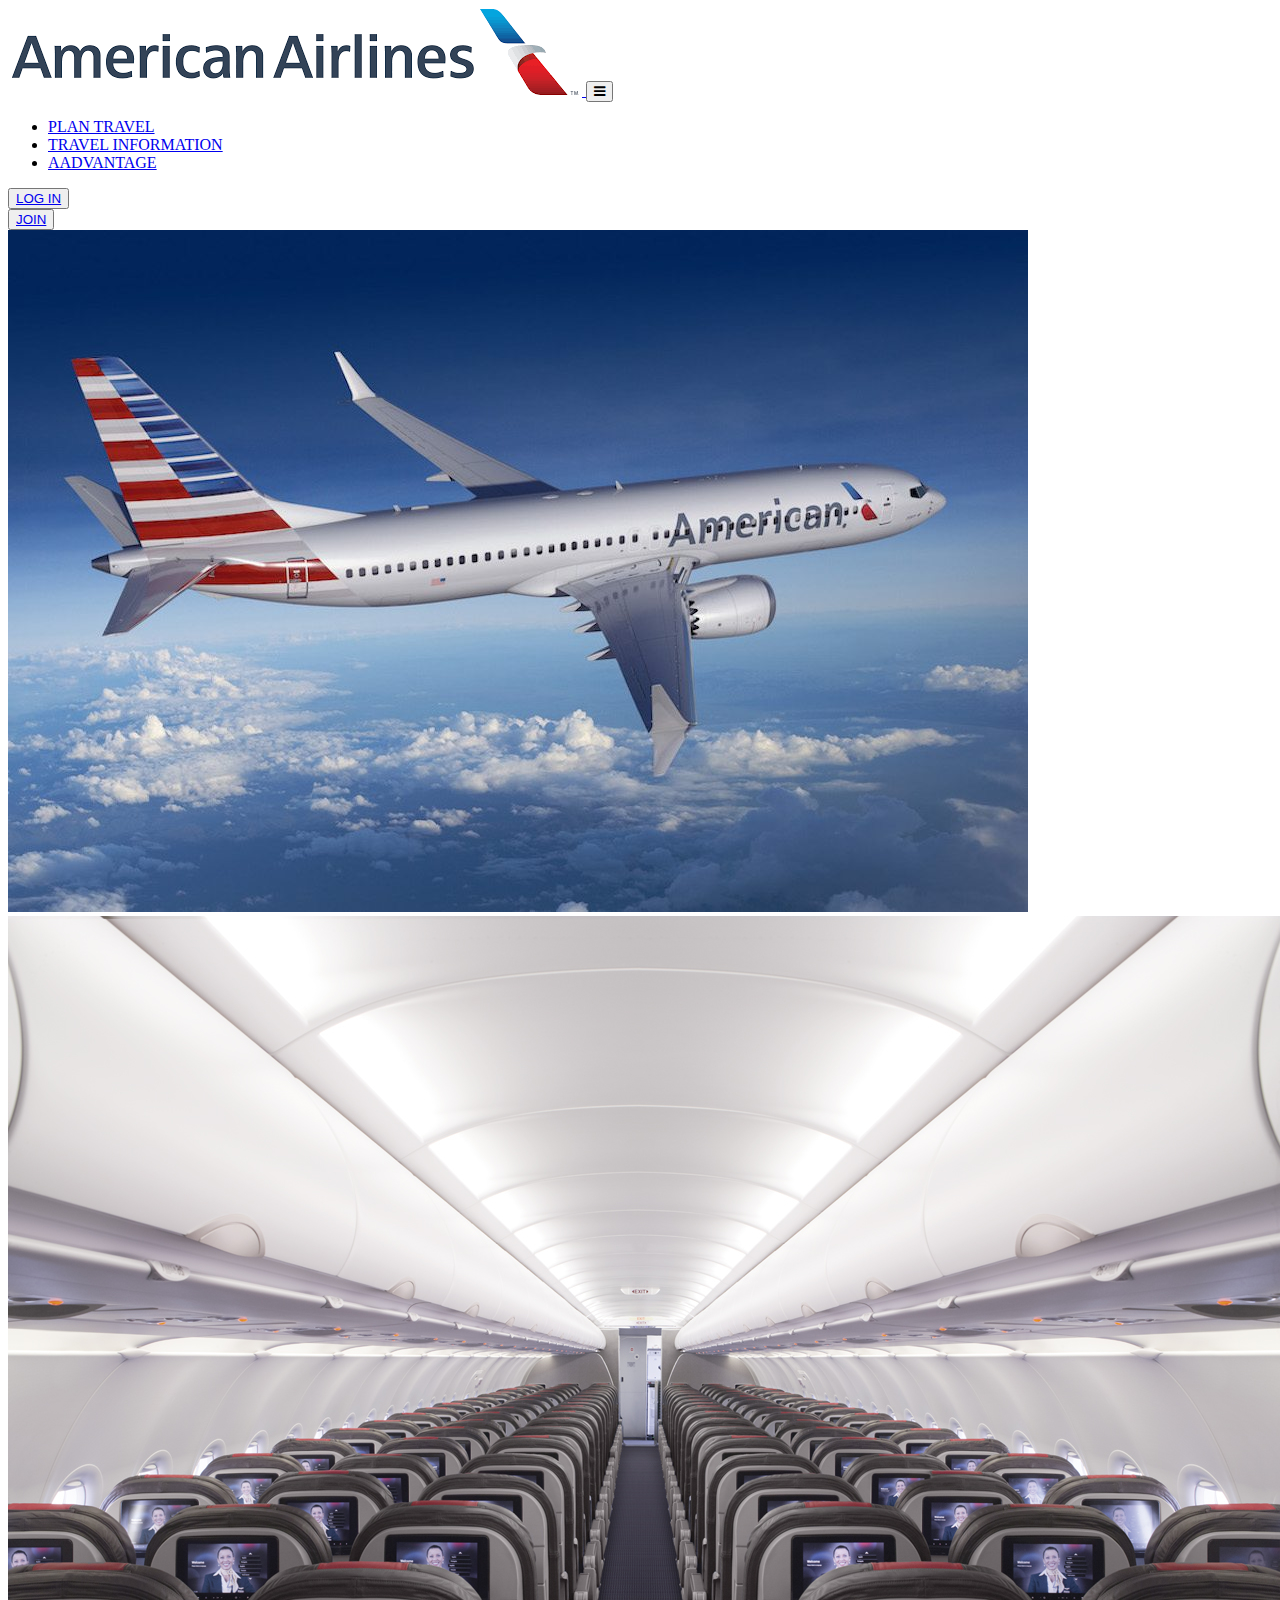
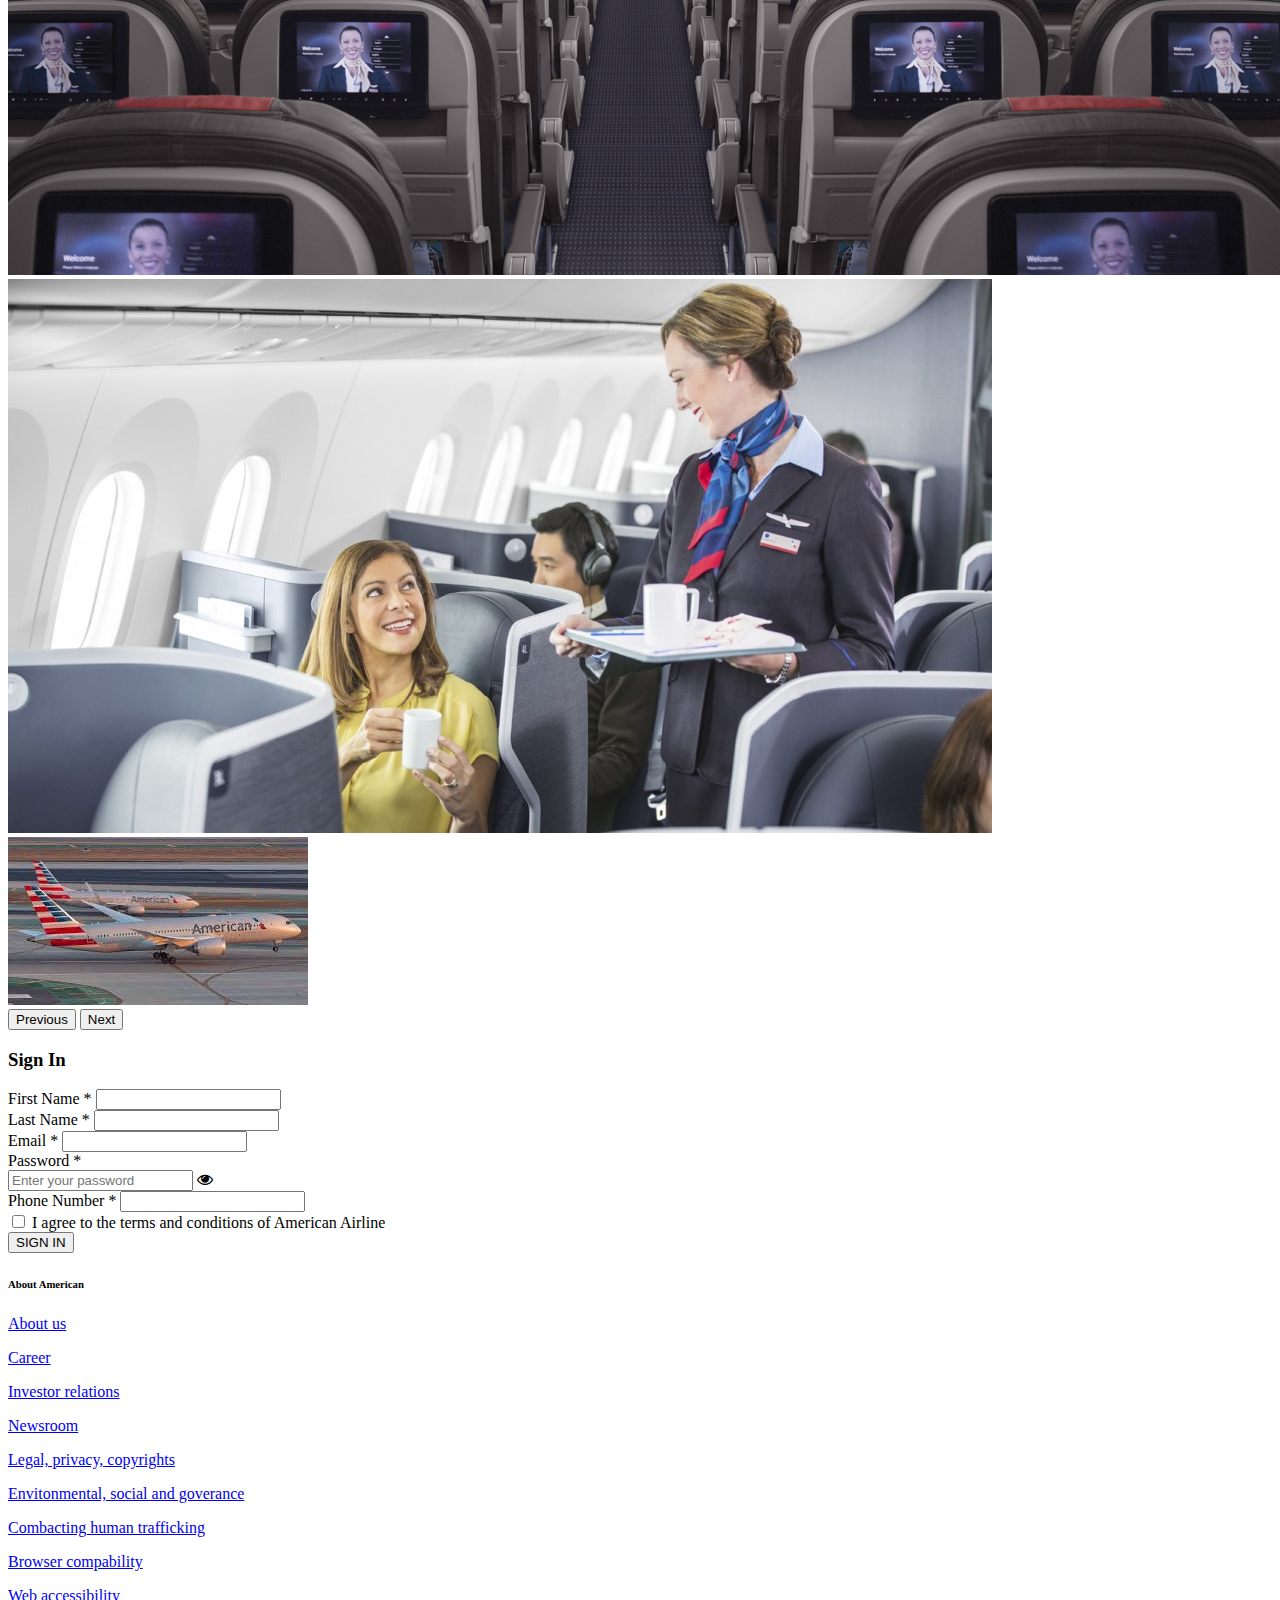
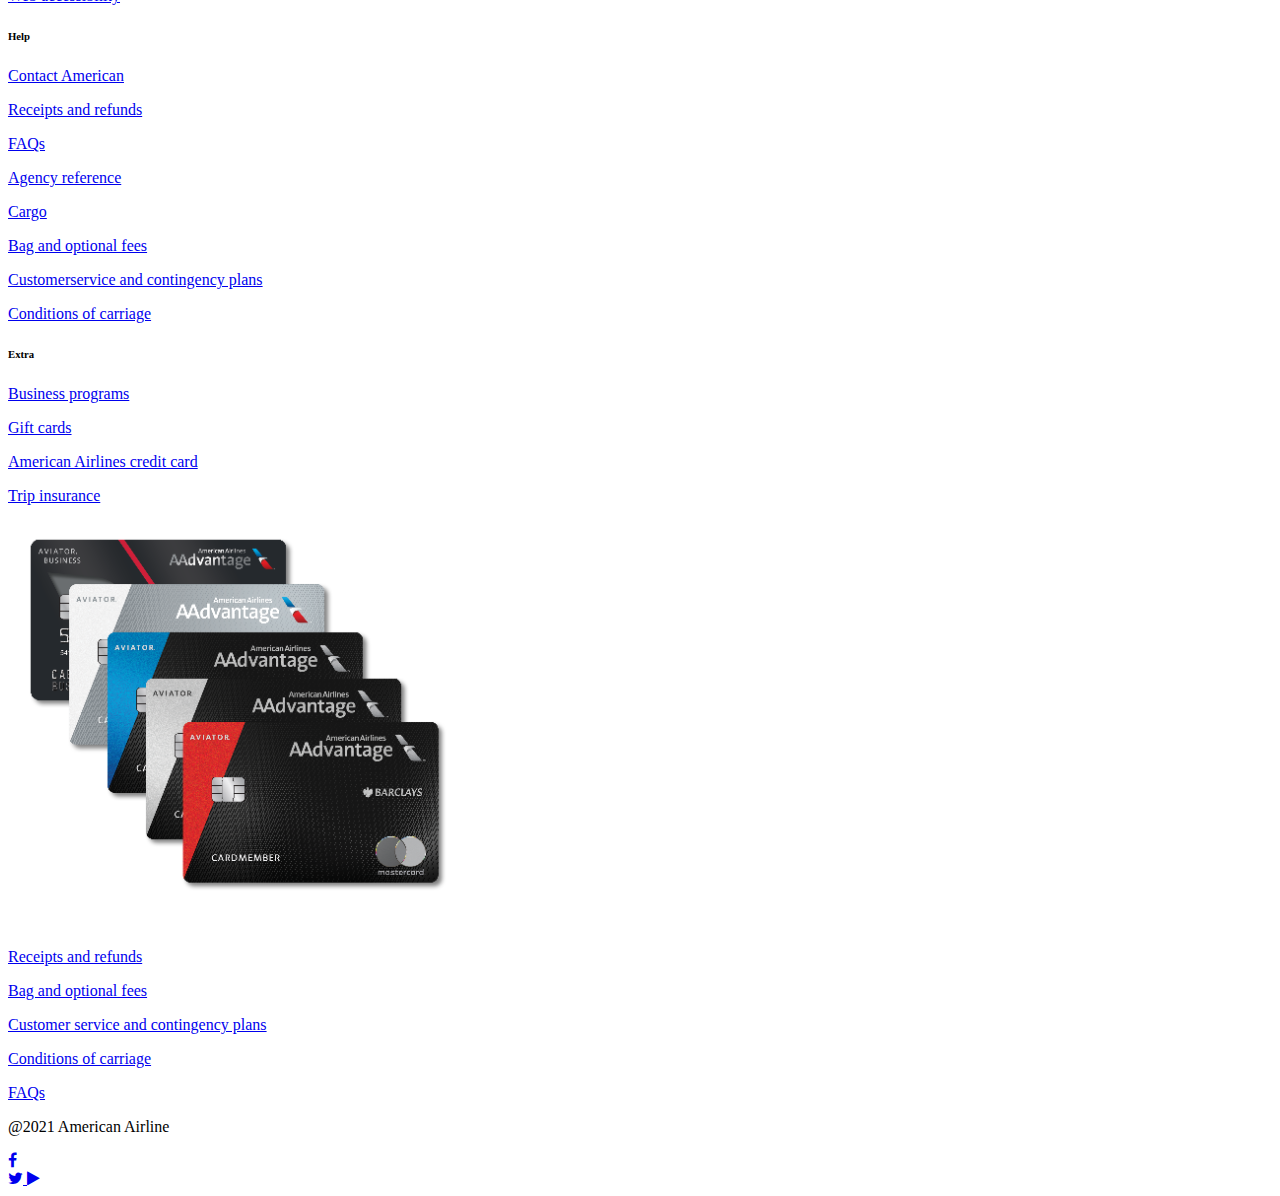
==== airline2.html @ 7eaec720 "first commit" ====
<!DOCTYPE html>
<html lang="en">
<head>
    <meta charset="UTF-8">
    <meta http-equiv="X-UA-Compatible" content="IE=edge">
    <meta name="viewport" content="width=device-width, initial-scale=1.0">
    <link href="https://cdn.jsdelivr.net/npm/bootstrap@5.1.0/dist/css/bootstrap.min.css" rel="stylesheet"
        integrity="sha384-KyZXEAg3QhqLMpG8r+8fhAXLRk2vvoC2f3B09zVXn8CA5QIVfZOJ3BCsw2P0p/We" crossorigin="anonymous">
    <script src="https://cdn.jsdelivr.net/npm/bootstrap@5.1.0/dist/js/bootstrap.bundle.min.js"
        integrity="sha384-U1DAWAznBHeqEIlVSCgzq+c9gqGAJn5c/t99JyeKa9xxaYpSvHU5awsuZVVFIhvj"
        crossorigin="anonymous"></script>
    <link rel="stylesheet" href="airline.css">
    <link rel="stylesheet" href="https://cdnjs.cloudflare.com/ajax/libs/font-awesome/4.7.0/css/font-awesome.min.css">
    <script src="https://ajax.googleapis.com/ajax/libs/jquery/3.5.1/jquery.min.js"></script>
    <title> Airline E-commerce</title>
</head>
<body>
    <div class="container-fluid">
        <div class="parent">
            <div class="main-page">
                <div class="header shadow-sm">
                    <div class="navbar navbar-expand-sm container">
                        <div class="left">
                            <a href="#" class="navbar-brand">
                                <img src="./Images/aa-logo.png" alt="">
                            </a>
    
                            <button class="navbar-toggler bell" id="openSideBar">
                                <i class="fa fa-bars"></i>
                            </button>
                        </div>
                        <div class="collapse navbar-collapse" id="menu">
                            <div class="show">
                                <ul class="navbar-nav">
                                    <li class="nav-items">
                                        <a href="#" class="nav-link">
                                            PLAN TRAVEL
                                        </a>
                                    </li>
                                    <li class="nav-items">
                                        <a href="#" class="nav-link">
                                            TRAVEL INFORMATION
                                        </a>
                                    </li>
                                    <li class="nav-items">
                                        <a href="#" class="nav-link">
                                            AADVANTAGE
                                        </a>
                                    </li>
                                </ul>
                                <div class="head-right">
                                    <div>
                                        <button class="awe1" id="log-in">
                                            <a href="airline2.html"> LOG IN</a>
                                        </button>
                                    </div>
                                    <div>
                                        <button class="awe2">
                                            <a href="#"> JOIN</a>
                                        </button>
                                    </div>
                                </div>
                            </div>
                        </div>
                        <div class="sideBar">
                            <ul class="navbar-nav">
                                <li class="nav-items">
                                    <a href="#" class="nav-link">
                                        PLAN TRAVEL
                                    </a>
                                </li>
                                <li class="nav-items">
                                    <a href="#" class="nav-link">
                                        TRAVEL INFORMATION
                                    </a>
                                </li>
                                <li class="nav-items">
                                    <a href="#" class="nav-link">
                                        AADVANTAGE
                                    </a>
                                </li>
                            </ul>
                            <div class="head-right">
                                <div>
                                    <button class="awe1" id="log-in">
                                        <a href="airline2.html"> LOG IN</a>
                                    </button>
                                </div>
                                <div>
                                    <button class="awe2">
                                        <a href="#"> JOIN</a>
                                    </button>
                                </div>
                            </div>
                        </div>
                    </div>
                </div>
                <div class="page-body ">
                    <div class="first">
                        <div id="carouselExampleIndicators" class="carousel slide" data-bs-ride="carousel">
                            <div class="carousel-inner">
                              <div class="carousel-item active">
                                <img src="./Images/American-Airlines-737-Max2.jpg" class="d-block w-100" alt="First Slide">
                              </div>
                              <div class="carousel-item">
                                <img src="./Images/American-Airlines-Economy-Class.jpg" class="d-block w-100" alt="Second Slide">
                              </div>
                              <div class="carousel-item">
                                <img src="./Images/Flight-Attendants-serving-beverages-984x554.jpg" class="d-block w-100" alt="Third Slide">
                              </div>
                              <div class="carousel-item">
                                <img src="./Images/cool-air.jpg" class="d-block w-100" alt="Third Slide">
                              </div>
                            </div>
                            <button class="carousel-control-prev" type="button" data-bs-target="#carouselExampleIndicators" data-bs-slide="prev">
                              <span class="carousel-control-prev-icon" aria-hidden="true"></span>
                              <span class="visually-hidden">Previous</span>
                            </button>
                            <button class="carousel-control-next" type="button" data-bs-target="#carouselExampleIndicators" data-bs-slide="next">
                              <span class="carousel-control-next-icon" aria-hidden="true"></span>
                              <span class="visually-hidden">Next</span>
                            </button>
                        </div>
                        <div class="main-parent">
                            <div class="card card-body showdow-sm first-parent">
                                <div class="mean">
                                    <div class="teal">
                                        <h3>Log In</h3>
                                        <p> You can log in with your Aadvantage number or username <br> and password</p>
                                    </div>
                                    <div class="form-group">
                                        <label>AAdvantage First Name <span class="bolt">*</span></label>
                                        <input type="text" class="w-100 username" required>
                                    </div>
                                    <div class="form-group">
                                        <label>Password <span class="bolt">*</span></label>
                                        <input type="password" class="w-100 log-in-password" placeholder="Minimun of 8 characters with at least 2 digits and a symbol i.e. #,@" required>
                                    </div>
                                    <div class="clay">
                                        <input type="checkbox" required>
                                        <span>Remember me</span>
                                    </div>
                                    <div>
                                        <button class="logIn w-100" type="submit">LOG IN</button>
                                    </div>
                                    <div id="show"></div>
                                    <div class="pot">
                                        <div class="in">
                                            <a href="#">
                                                American Airlines Privacy Policy
                                            </a>
                                            <a href="#">
                                                Terms and Conditions
                                            </a>
                                        </div>
                                        <div class="in2">
                                            <a href="#">
                                                Need an AAdvantage number or password?
                                            </a>
                                        </div>
                                    </div>
                                </div>
                            </div>
                            <div class="card card-body showdow-sm first-parent-register">
                                <div class="mean">
                                    <div class="teal">
                                        <h3>Sign In</h3>
                                    </div>
                                    <div class="form-group">
                                        <label>First Name <span class="bolt">*</span></label>
                                        <input type="text" class="w-100 firstName" required>
                                    </div>
                                    <div class="form-group">
                                        <label>Last Name <span class="bolt">*</span></label>
                                        <input type="text" class="w-100 lastName" required>
                                    </div>
                                    <div class="form-group">
                                        <label>Email <span class="bolt">*</span></label>
                                        <input type="email" class="w-100 email" required>
                                    </div>
                                    <div class="form-group">
                                        <label>Password <span class="bolt">*</span></label>
                                        <div class="team">
                                            <input type="password" class="w-100 inputPass" placeholder="Enter your password" required>
                                            <i class="fa fa-eye toggleEye"></i>
                                        </div>
                                    </div>
                                    <div class="form-group">
                                        <label>Phone Number <span class="bolt">*</span></label>
                                        <input type="text" class="w-100 phone-number" required>
                                    </div>
                                    <div class="clay">
                                        <input type="checkbox">
                                        <span class="eel">I agree to the terms and conditions of American Airline</span>
                                    </div>
                                    <div>
                                        <button class="signInEnter w-100" type="submit">SIGN IN</button>
                                    </div>
                                    <div class="show"></div>
                                    <div class="show2"></div>
                                </div>
                            </div>
                        </div>
                    </div>
                    <div class="second">
                        <div class="container rain">
                            <div class="team">
                                <h6>About American</h6>
                                <a href="#"><p> About us</p></a>
                                <a href="#"><p> Career</p></a>
                                <a href="#"><p> Investor relations</p></a>
                                <a href="#"><p> Newsroom</p></a>
                                <a href="#"><p> Legal, privacy, copyrights</p></a>
                                <a href="#"><p> Envitonmental, social and goverance</p></a>
                                <a href="#"><p> Combacting human trafficking</p></a>
                                <a href="#"><p> Browser compability</p></a>
                                <a href="#"><p> Web accessibility</p></a>    
                            </div>
                            <div class="team">
                                <h6>Help</h6>
                                <a href="#"><p> Contact American</p></a>
                                <a href="#"><p> Receipts and refunds</p></a>
                                <a href="#"><p> FAQs</p></a>
                                <a href="#"><p> Agency reference</p></a>
                                <a href="#"><p> Cargo</p></a>
                                <a href="#"><p> Bag and optional fees</p></a>
                                <a href="#"><p> Customerservice and contingency plans</p></a>
                                <a href="#"><p> Conditions of carriage</p></a>
                            </div>
                            <div class="team">
                                <h6>Extra</h6>
                                <a href="#"><p> Business programs</p></a>
                                <a href="#"><p> Gift cards</p></a>
                                <a href="#"><p> American Airlines credit card</p></a>
                                <a href="#"><p> Trip insurance</p></a>
                            </div>
                            <div class="card">
                                <img src="./Images/AA.card_.AviatorFan.png" alt="">
                            </div>
                        </div>
                        <div class="ream">
                            <a href="#"><p>Receipts and refunds</p></a>
                            <a href="#"><p>Bag and optional fees</p></a>
                            <a href="#"><p>Customer service and contingency plans</p></a>
                            <a href="#"><p>Conditions of carriage</p></a>
                            <a href="#"><p>FAQs</p></a>
                        </div>
                    </div>
                    <div class="third">
                        <div class="container part">
                            <div class="cent">
                                <p>@2021 American Airline</p>
                            </div>
                            <div class="third-end">
                                <a href="#">
                                    <div>
                                        <i class="fa fa-facebook bay1"></i>
                                    </div>
                                </a>
                                <a href="#">
                                    <i class="fa fa-twitter bay2"></i>
                                </a>
                                <a href="#">
                                    <i class="fa fa-play bay3"></i>
                                </a>
                            </div>
                        </div>
                    </div>
                </div>
            </div>
        </div>
    </div>

    <script>
        $(function(){
            let details =[];
            $('.sideBar').hide()
            if(localStorage.getItem('Passenger Details')){
                let c = localStorage.getItem('Passenger Details')
                console.log(JSON.parse(c));
                details = JSON.parse(c)
            }
            $('.first-parent').hide()
            function validatePassword(){
                let pass = $('.inputPass').val()
                let regex = /[A-Za-z0-9]{8,20}[#@!$^*]{0,1}/;
                let check = regex.test(pass);

                if(!check || pass.length < 8){
                    $('.show').html(`Invalid Password`)
                }else{
                    $('.show').html(`Valid Password`)
                }
            }

            function validatePhoneNum(){
                let pnb = $('.phone-number').val()
                let regex = /[+]{1}[2]{1}[3]{1}[4]{1}[0-9]{10}/; 
                let confirm = regex.test(pnb);

                if(!confirm || pnb.length > 14 ){
                    $('.show2').html(`Incorrect Phone Number`)
                }else{
                    $('show2').html(`Phone Number Approved`)
                }
            }

            $('body').on('click', '.toggleEye', function(){
                $(this).toggleClass('.toggleEye')
                $('.inputPass').attr('type') ==='password'? $('.inputPass').attr('type', 'text')  : $('.inputPass').attr('type', 'password') 
            })
            $('.signInEnter').click(function(){
                validatePassword()
                validatePhoneNum()

                let passengerDetails = {
                    firstName: $('.firstName').val(),
                    lastName: $('.lastName').val(),
                    Email: $('.email').val(),
                    password: $('.inputPass').val(),
                    phoneNumber: $('.phone-number').val()

                }
                details.push(passengerDetails)

                localStorage.setItem('Passenger Details', JSON.stringify(details));
                let a = localStorage.getItem('Passenger Details') ;
                console.log(JSON.parse(a));
                $('.first-parent').show()
                $('.first-parent-register').hide()
            })
            $('.logIn').click(function(){
                if($('.username').val() != $('.firstName').val() || $('.log-in-password').val() != $('.phone-number').val()){
                    $('.logIn').attr('disabled', true)
                    console.log('abc')
                }
                else{
                    window.location.href = './airline-payment-form.html'
                    console.log(123)
                }
                window.location.href = './airline-payment-form.html'
            })
            $('#openSideBar').click(function(){
                $('.sideBar').toggle()   
            })
        })
    </script>
</body>
</html>
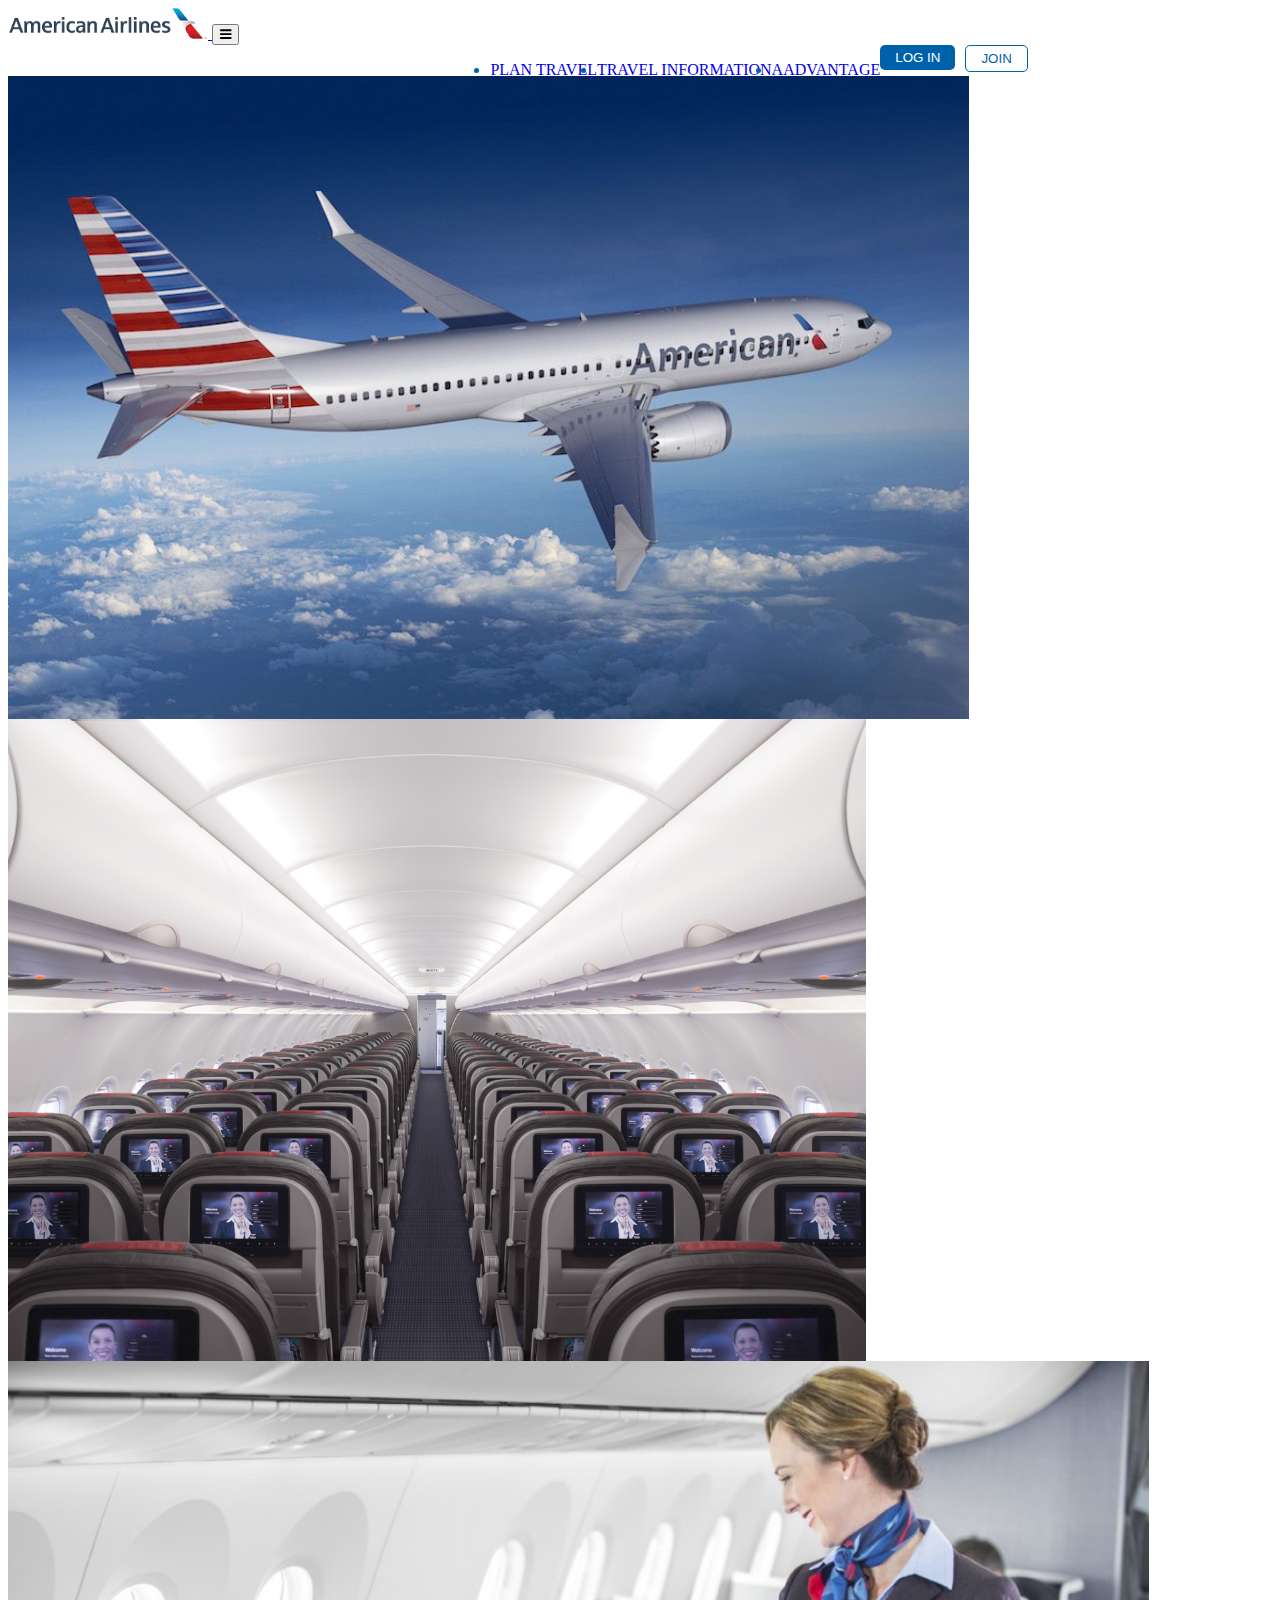
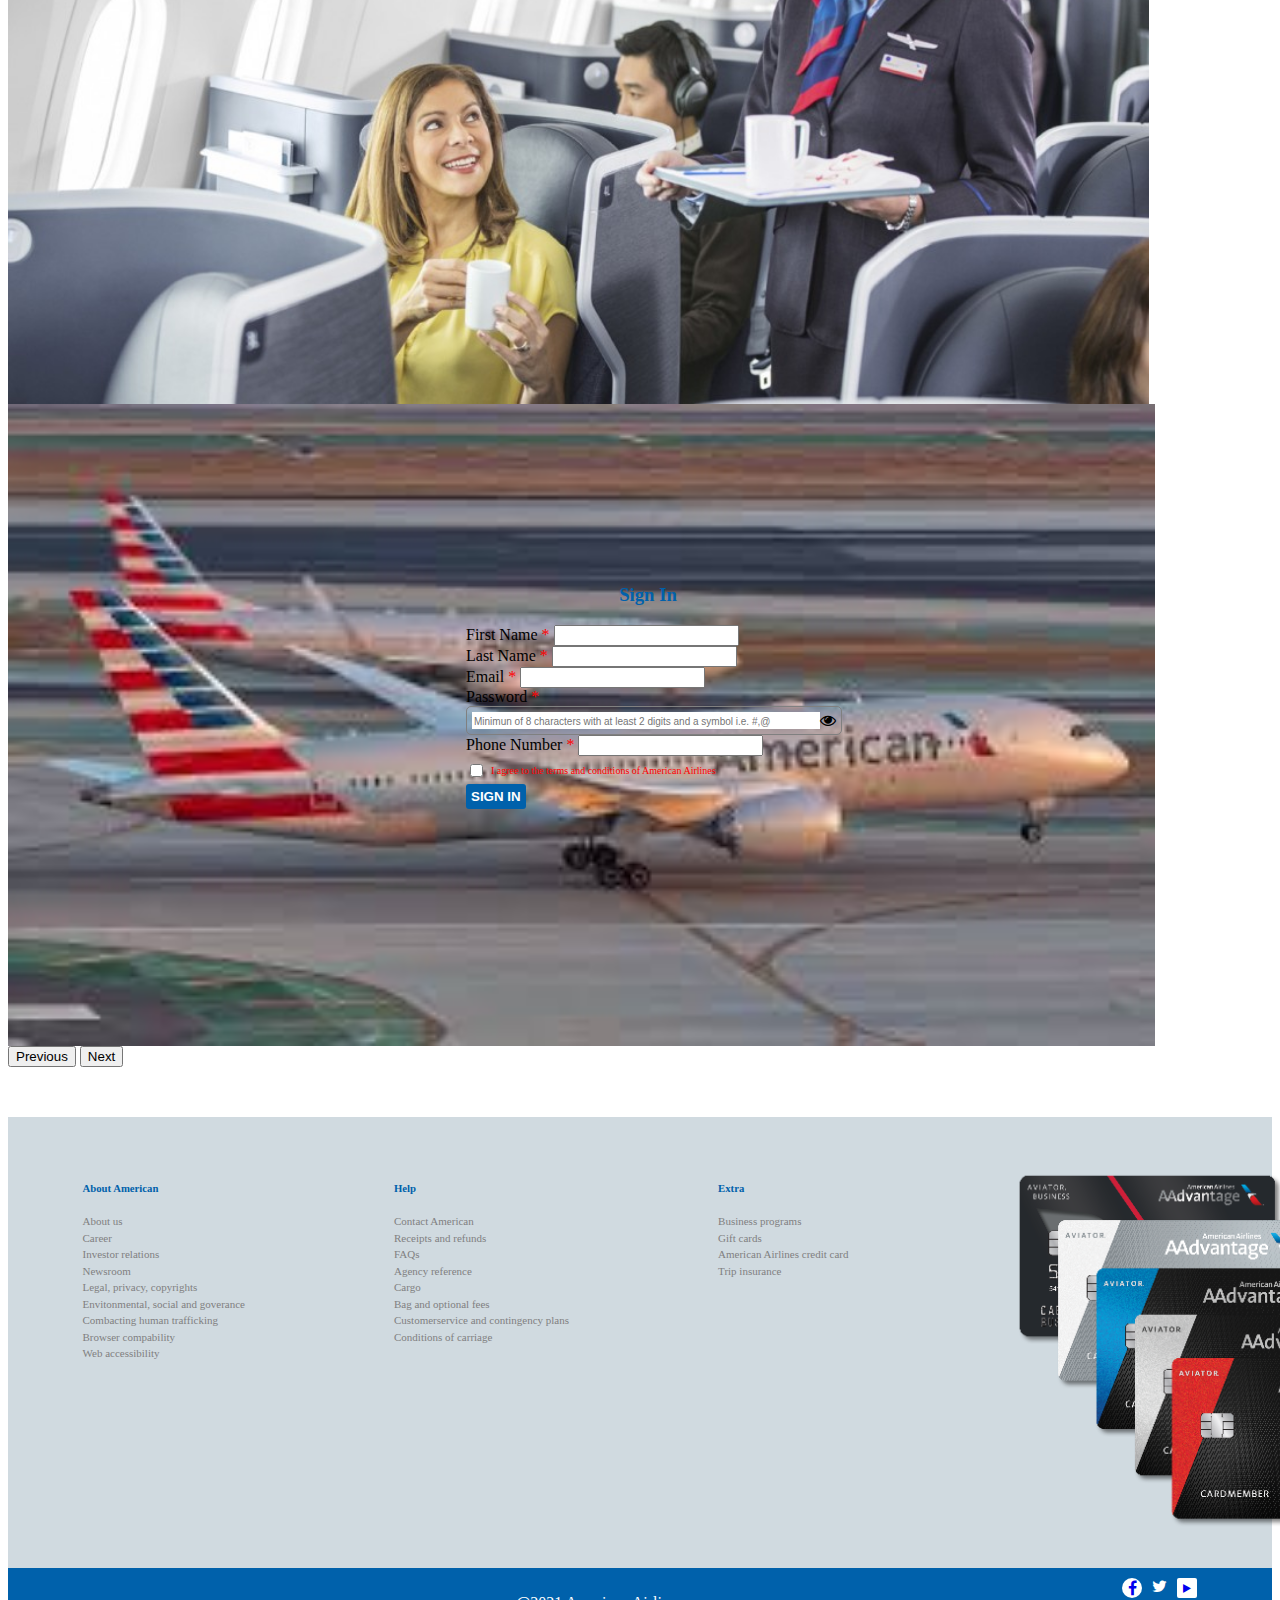
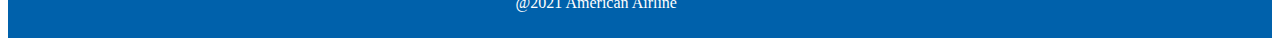
==== commit 279c2560: "login and sign up implemented" ====
--- a/airline2.html
+++ b/airline2.html
@@ -181,7 +181,7 @@
                                     <div class="form-group">
                                         <label>Password <span class="bolt">*</span></label>
                                         <div class="team">
-                                            <input type="password" class="w-100 inputPass" placeholder="Enter your password" required>
+                                            <input type="password" class="w-100 inputPass"  placeholder="Minimun of 8 characters with at least 2 digits and a symbol i.e. #,@" required>
                                             <i class="fa fa-eye toggleEye"></i>
                                         </div>
                                     </div>
@@ -191,7 +191,7 @@
                                     </div>
                                     <div class="clay">
                                         <input type="checkbox">
-                                        <span class="eel">I agree to the terms and conditions of American Airline</span>
+                                        <span class="eel">I agree to the terms and conditions of American Airlines</span>
                                     </div>
                                     <div>
                                         <button class="signInEnter w-100" type="submit">SIGN IN</button>
@@ -293,6 +293,7 @@
                 }
             }
 
+
             function validatePhoneNum(){
                 let pnb = $('.phone-number').val()
                 let regex = /[+]{1}[2]{1}[3]{1}[4]{1}[0-9]{10}/; 
@@ -313,36 +314,44 @@
                 validatePassword()
                 validatePhoneNum()
 
-                let passengerDetails = {
+                if($('.firstName').val()!='' && $('.lastName').val()!='' && $('.email').val()!='' && $('.inputPass').val()!=''){
+                    $('.first-parent').show()
+                    $('.first-parent-register').hide()
+
+                    let passengerDetails = {
                     firstName: $('.firstName').val(),
                     lastName: $('.lastName').val(),
                     Email: $('.email').val(),
                     password: $('.inputPass').val(),
                     phoneNumber: $('.phone-number').val()
 
-                }
-                details.push(passengerDetails)
-
-                localStorage.setItem('Passenger Details', JSON.stringify(details));
-                let a = localStorage.getItem('Passenger Details') ;
-                console.log(JSON.parse(a));
-                $('.first-parent').show()
-                $('.first-parent-register').hide()
+                    }
+                    details.push(passengerDetails)
+
+                    localStorage.setItem('Passenger Details', JSON.stringify(details));
+                    // let a = localStorage.getItem('Passenger Details') ;
+                    // console.log(JSON.parse(a));
+                }
+                else if($('.firstName').val()=='' && $('.lastName').val()=='' && $('.email').val()=='' && $('.inputPass').val()==''){
+                    $('.signInEnter').attr('disabled', true);
+                }
+
+                
             })
             $('.logIn').click(function(){
-                if($('.username').val() != $('.firstName').val() || $('.log-in-password').val() != $('.phone-number').val()){
+                if($('.username').val() != $('.firstName').val() && $('.log-in-password').val() != $('.inputPass').val() && $('.username').val()==''  && $('.log-in-password').val()==''){
                     $('.logIn').attr('disabled', true)
-                    console.log('abc')
                 }
                 else{
-                    window.location.href = './airline-payment-form.html'
-                    console.log(123)
-                }
-                window.location.href = './airline-payment-form.html'
+                    window.location.href = './airline-payment-form.html';
+                }
+                
             })
             $('#openSideBar').click(function(){
                 $('.sideBar').toggle()   
             })
+
+            
         })
     </script>
 </body>
--- a/airline.css
+++ b/airline.css
@@ -0,0 +1,451 @@
+.container-fluid, .row {
+  padding: 0px;
+  margin: 0px;
+}
+
+.main-page {
+  width: 100%;
+}
+.main-page .header {
+  background-color: #FFFFFF;
+  height: 68px;
+}
+.main-page .header .show {
+  display: flex;
+  margin-left: 35%;
+}
+.main-page .header img {
+  width: 200px;
+}
+.main-page .header ul {
+  color: #0061AB;
+  display: flex;
+}
+.main-page .header .sideBar {
+  background: white;
+  top: 0;
+  left: -3% !important;
+  width: 55%;
+  height: 100vh;
+  position: absolute;
+  z-index: 1000;
+  box-shadow: black;
+  padding: 20px;
+  font-size: 17px;
+}
+.main-page .header .head-right {
+  display: flex;
+}
+.main-page .header .head-right .awe1 {
+  background-color: #0061AB;
+  border: none;
+  border-radius: 5px;
+  padding: 5px 15px;
+}
+.main-page .header .head-right .awe1 a {
+  text-decoration: none !important;
+  color: #FFFFFF;
+}
+.main-page .header .head-right .awe1:hover {
+  transition: all 1s;
+  animation-timing-function: ease-in;
+  border: 1px solid #0061AB !important;
+  background-color: #FFFFFF;
+}
+.main-page .header .head-right .awe1:hover a {
+  color: #0061AB;
+}
+.main-page .header .head-right .awe2 {
+  border: 1px solid #0061AB;
+  border-radius: 5px;
+  padding: 5px 15px;
+  margin-left: 10px;
+  background-color: #FFFFFF;
+}
+.main-page .header .head-right .awe2 a {
+  color: #0061AB;
+  text-decoration: none;
+}
+.main-page .header .head-right .awe2:hover {
+  transition: all 1s;
+  animation-timing-function: ease-in;
+  border: 1px solid #0061AB !important;
+  background-color: #0061AB;
+}
+.main-page .header .head-right .awe2:hover a {
+  color: #FFFFFF;
+}
+.main-page .page-body .first #carouselExampleIndicators .carousel-item, .main-page .page-body .first #carouselExampleIndicators img {
+  height: 17cm;
+  z-index: -11111;
+}
+.main-page .page-body .first .first-front {
+  position: absolute;
+  margin-top: -50%;
+  color: #FFFFFF;
+  margin-left: 10%;
+}
+.main-page .page-body .first .first-front .bab {
+  background-color: #FFFFFF;
+  border-radius: 5px;
+  width: 35%;
+  padding: 5px;
+}
+.main-page .page-body .first .first-front .bab input {
+  background-color: transparent;
+  border: none;
+  outline: none;
+}
+.main-page .page-body .first .first-front .bab i {
+  color: black;
+}
+.main-page .page-body .first .first-front .bob {
+  background-color: #0061AB;
+  border: none;
+  color: #FFFFFF;
+  padding: 5px 15px;
+  border-radius: 5px;
+  margin-left: 10px;
+}
+.main-page .page-body .first .first-front .bob:hover {
+  transition: all 1s;
+  animation-timing-function: ease-in;
+  border: 1px solid #0061AB !important;
+  background-color: #FFFFFF;
+  color: #0061AB;
+}
+.main-page .page-body .first .main-parent {
+  margin-left: 35% !important;
+  position: absolute;
+  margin-top: -40%;
+  width: 30%;
+}
+.main-page .page-body .first .main-parent .first-parent .mean {
+  padding: 10px;
+}
+.main-page .page-body .first .main-parent .first-parent .mean .bolt {
+  color: red;
+}
+.main-page .page-body .first .main-parent .first-parent .mean .team {
+  display: flex;
+  width: 100%;
+  border: 1px solid gray;
+  align-items: center;
+  padding: 5px;
+  border-radius: 5px;
+}
+.main-page .page-body .first .main-parent .first-parent .mean .team input {
+  border: 0px;
+  width: 95%;
+  outline: 0px;
+}
+.main-page .page-body .first .main-parent .first-parent .mean .team input::placeholder {
+  font-size: 10px;
+}
+.main-page .page-body .first .main-parent .first-parent .mean .team button {
+  border: none;
+  background-color: transparent;
+  padding: 0px !important;
+}
+.main-page .page-body .first .main-parent .first-parent .mean .pass {
+  padding-left: 5px;
+}
+.main-page .page-body .first .main-parent .first-parent .mean .pass::placeholder {
+  font-size: 10px;
+  padding-left: 5px;
+}
+.main-page .page-body .first .main-parent .first-parent .mean .teal {
+  text-align: center;
+}
+.main-page .page-body .first .main-parent .first-parent .mean .teal h3 {
+  color: #0061AB;
+}
+.main-page .page-body .first .main-parent .first-parent .mean .teal p {
+  font-size: 13px;
+}
+.main-page .page-body .first .main-parent .first-parent .mean .clay {
+  display: flex;
+  align-items: center;
+  padding-top: 5px;
+}
+.main-page .page-body .first .main-parent .first-parent .mean .clay .checkbox {
+  width: 20px;
+  border-radius: 5px;
+  height: 20px;
+  border: 1px solid grey;
+}
+.main-page .page-body .first .main-parent .first-parent .mean .clay span {
+  padding-left: 4px;
+}
+.main-page .page-body .first .main-parent .first-parent .mean .logIn {
+  background-color: #0061AB;
+  color: #FFFFFF;
+  padding: 5px;
+  border: none;
+  font-weight: bold;
+  margin-top: 4px;
+  border-radius: 3px;
+}
+.main-page .page-body .first .main-parent .first-parent .mean .pot {
+  padding-top: 4px;
+}
+.main-page .page-body .first .main-parent .first-parent .mean .pot .in {
+  font-size: 14px;
+  display: flex;
+  justify-content: space-between;
+}
+.main-page .page-body .first .main-parent .first-parent .mean .pot .in2 {
+  padding-top: 4px;
+  font-size: 14px;
+  text-align: center;
+}
+.main-page .page-body .first .main-parent .first-parent .mean .pot a {
+  text-decoration: none;
+  color: #0061AB;
+}
+.main-page .page-body .first .main-parent .first-parent .mean .pot a:hover {
+  text-decoration: underline;
+}
+.main-page .page-body .first .main-parent .first-parent-register .form-group p {
+  padding-bottom: -10px;
+}
+.main-page .page-body .first .main-parent .first-parent-register .mean {
+  padding: 10px;
+}
+.main-page .page-body .first .main-parent .first-parent-register .mean .bolt {
+  color: red;
+}
+.main-page .page-body .first .main-parent .first-parent-register .mean .clay {
+  padding-top: 5px;
+  display: flex;
+  align-items: center;
+}
+.main-page .page-body .first .main-parent .first-parent-register .mean .clay .eel {
+  font-size: 10px;
+  color: red;
+  padding-left: 5px;
+}
+.main-page .page-body .first .main-parent .first-parent-register .mean .team {
+  display: flex;
+  width: 100%;
+  border: 1px solid gray;
+  align-items: center;
+  padding: 5px;
+  border-radius: 5px;
+}
+.main-page .page-body .first .main-parent .first-parent-register .mean .team input {
+  border: 0px;
+  width: 95%;
+  outline: 0px;
+}
+.main-page .page-body .first .main-parent .first-parent-register .mean .team input::placeholder {
+  font-size: 10px;
+}
+.main-page .page-body .first .main-parent .first-parent-register .mean .team button {
+  border: none;
+  background-color: transparent;
+  padding: 0px !important;
+}
+.main-page .page-body .first .main-parent .first-parent-register .mean .pass {
+  padding-left: 5px;
+}
+.main-page .page-body .first .main-parent .first-parent-register .mean .pass::placeholder {
+  font-size: 10px;
+  padding-left: 5px;
+}
+.main-page .page-body .first .main-parent .first-parent-register .mean .teal {
+  text-align: center;
+}
+.main-page .page-body .first .main-parent .first-parent-register .mean .teal h3 {
+  color: #0061AB;
+}
+.main-page .page-body .first .main-parent .first-parent-register .mean .teal p {
+  font-size: 13px;
+}
+.main-page .page-body .first .main-parent .first-parent-register .mean .signInEnter {
+  background-color: #0061AB;
+  color: #FFFFFF;
+  padding: 5px;
+  border: none;
+  font-weight: bold;
+  margin-top: 4px;
+  border-radius: 3px;
+}
+.main-page .page-body .second {
+  background-color: #D0DAE0;
+}
+.main-page .page-body .second .rain {
+  margin-top: 50px;
+  display: flex;
+  padding-top: 40px;
+  justify-content: space-around;
+}
+.main-page .page-body .second .rain .team a {
+  text-decoration: none !important;
+}
+.main-page .page-body .second .rain .team a p {
+  font-size: 11px;
+  line-height: 0.5;
+  color: grey;
+}
+.main-page .page-body .second .rain .team a p:hover {
+  text-decoration: underline;
+  color: #0e0e5a;
+}
+.main-page .page-body .second .rain .team h6 {
+  color: #0061AB;
+}
+.main-page .page-body .second .rain .card {
+  width: 200px;
+  background-color: transparent;
+  border: none !important;
+}
+.main-page .page-body .second .rain .ream {
+  display: none;
+}
+.main-page .page-body .second .ream {
+  display: none;
+}
+.main-page .page-body .third {
+  background-color: #0061AB;
+}
+.main-page .page-body .third .part {
+  padding: 10px;
+  display: flex;
+}
+.main-page .page-body .third .part .cent {
+  padding-left: 40%;
+}
+.main-page .page-body .third .part .cent p {
+  text-align: center !important;
+  color: #FFFFFF;
+}
+.main-page .page-body .third .part .third-end {
+  display: flex;
+  padding-left: 35%;
+  justify-content: flex-end;
+}
+.main-page .page-body .third .part .third-end a {
+  text-decoration: none;
+  margin-left: 10px;
+}
+.main-page .page-body .third .part .third-end .bay1 {
+  background-color: #FFFFFF;
+  width: 20px;
+  height: 20px;
+  border-radius: 50%;
+  display: flex;
+  align-items: center;
+  justify-content: center;
+}
+.main-page .page-body .third .part .third-end .bay2 {
+  color: #FFFFFF;
+}
+.main-page .page-body .third .part .third-end .bay3 {
+  background-color: #FFFFFF;
+  width: 20px;
+  height: 20px;
+  display: flex;
+  align-items: center;
+  justify-content: center;
+  display: flex;
+  align-items: center;
+  justify-content: center;
+  font-size: 10px;
+  border-radius: 2px;
+}
+
+@media (max-width: 760px) {
+  .container-fluid, .container {
+    padding: 0px !important;
+    margin: 0px !important;
+  }
+
+  .parent {
+    width: 100% !important;
+  }
+  .parent .main-page .header {
+    padding-left: 3% !important;
+  }
+  .parent .main-page .header .left {
+    display: flex;
+    align-items: center;
+  }
+  .parent .main-page .header .left .bell {
+    margin-left: 30% !important;
+  }
+  .parent .main-page .header .show {
+    display: block !important;
+    padding-left: -10% !important;
+  }
+  .parent .main-page .header .head-right {
+    display: block !important;
+    margin: 0px !important;
+  }
+  .parent .main-page .header .head-right .awe2 {
+    margin-left: 0px !important;
+    margin-top: 3px;
+  }
+  .parent .main-page .page-body .first #carouselExampleIndicators .carousel-item, .parent .main-page .page-body .first #carouselExampleIndicators img {
+    height: 6cm;
+    z-index: -11111;
+  }
+  .parent .main-page .page-body .first .main-parent {
+    width: 100% !important;
+    margin-left: 0% !important;
+  }
+  .parent .main-page .page-body .first .main-parent .first-parent .teal p {
+    font-size: 12px;
+  }
+  .parent .main-page .page-body .first .main-parent .first-parent .pot .in {
+    font-size: 12px !important;
+  }
+  .parent .main-page .page-body .first .main-parent .first-parent .pot .in2 {
+    font-size: 12px !important;
+  }
+  .parent .main-page .page-body .first .first-parent-register {
+    width: 100% !important;
+    margin: auto !important;
+    padding: 5px !important;
+    margin-top: 10% !important;
+  }
+  .parent .main-page .page-body .first .first-parent-register .mean {
+    width: 100% !important;
+  }
+  .parent .main-page .page-body .first .first-parent-register .mean .teal p {
+    font-size: 12px;
+  }
+  .parent .main-page .page-body .second {
+    margin-top: 10px;
+  }
+  .parent .main-page .page-body .second .rain {
+    display: none;
+  }
+  .parent .main-page .page-body .second .ream {
+    padding: 10px;
+  }
+  .parent .main-page .page-body .second .ream a {
+    text-decoration: none !important;
+  }
+  .parent .main-page .page-body .second .ream a p {
+    font-size: 11px;
+    line-height: 0.5;
+    color: grey;
+  }
+  .parent .main-page .page-body .second .ream a p:hover {
+    text-decoration: underline;
+    color: #0e0e5a;
+  }
+  .parent .main-page .page-body .third .part {
+    display: block;
+  }
+  .parent .main-page .page-body .third .part .cent p {
+    text-align: center !important;
+    color: #FFFFFF;
+  }
+  .parent .main-page .page-body .third .part .third-end {
+    padding-left: 0% !important;
+  }
+}
+
+/*# sourceMappingURL=airline.css.map */
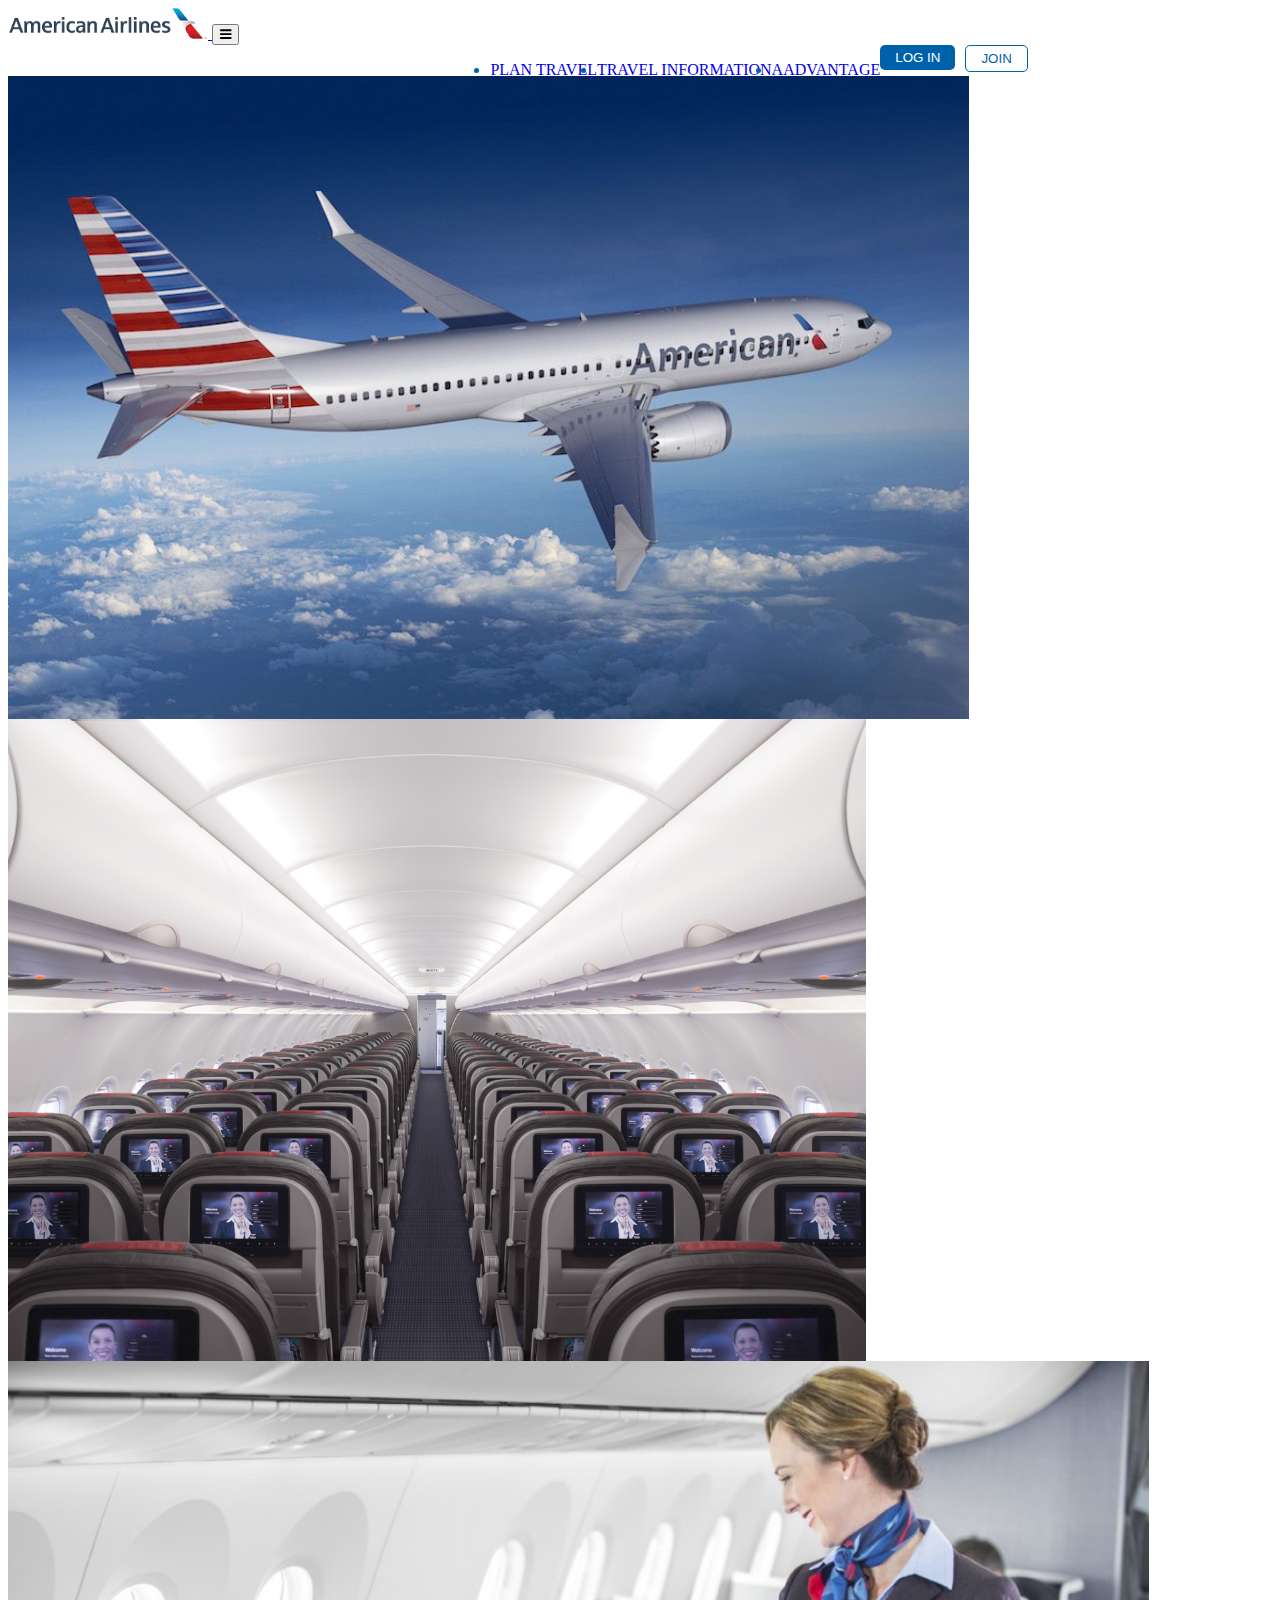
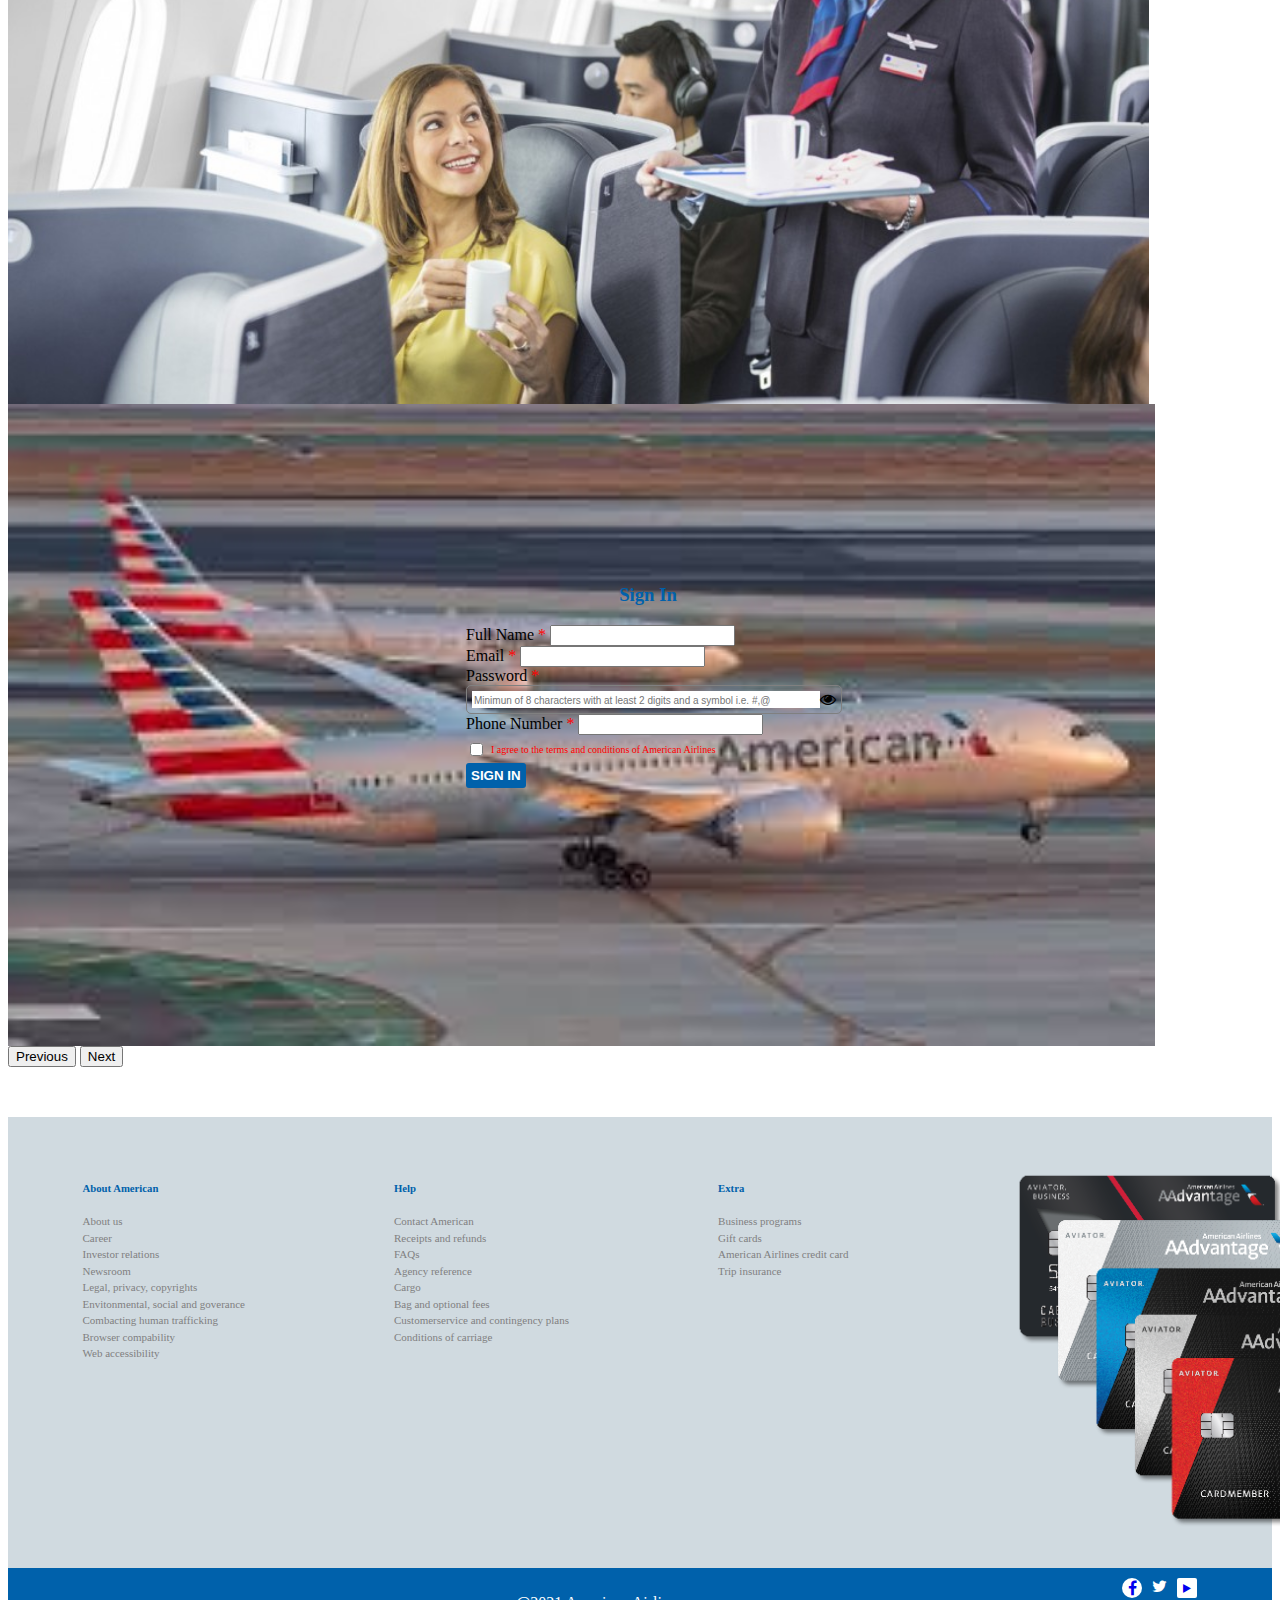
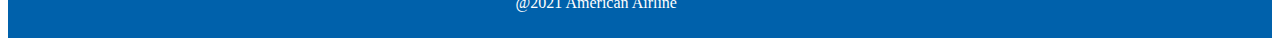
==== commit a6340332: "login validation edited" ====
--- a/airline2.html
+++ b/airline2.html
@@ -129,12 +129,15 @@
                                         <p> You can log in with your Aadvantage number or username <br> and password</p>
                                     </div>
                                     <div class="form-group">
-                                        <label>AAdvantage First Name <span class="bolt">*</span></label>
+                                        <label>Email <span class="bolt">*</span></label>
                                         <input type="text" class="w-100 username" required>
                                     </div>
                                     <div class="form-group">
                                         <label>Password <span class="bolt">*</span></label>
-                                        <input type="password" class="w-100 log-in-password" placeholder="Minimun of 8 characters with at least 2 digits and a symbol i.e. #,@" required>
+                                        <div class="team">
+                                            <input type="password" class="w-100 log-in-password"  placeholder="Minimun of 8 characters with at least 2 digits and a symbol i.e. #,@" required>
+                                            <i class="fa fa-eye toggleEye2"></i>
+                                        </div>
                                     </div>
                                     <div class="clay">
                                         <input type="checkbox" required>
@@ -167,12 +170,8 @@
                                         <h3>Sign In</h3>
                                     </div>
                                     <div class="form-group">
-                                        <label>First Name <span class="bolt">*</span></label>
+                                        <label>Full Name <span class="bolt">*</span></label>
                                         <input type="text" class="w-100 firstName" required>
-                                    </div>
-                                    <div class="form-group">
-                                        <label>Last Name <span class="bolt">*</span></label>
-                                        <input type="text" class="w-100 lastName" required>
                                     </div>
                                     <div class="form-group">
                                         <label>Email <span class="bolt">*</span></label>
@@ -277,7 +276,6 @@
             $('.sideBar').hide()
             if(localStorage.getItem('Passenger Details')){
                 let c = localStorage.getItem('Passenger Details')
-                console.log(JSON.parse(c));
                 details = JSON.parse(c)
             }
             $('.first-parent').hide()
@@ -306,15 +304,19 @@
                 }
             }
 
-            $('body').on('click', '.toggleEye', function(){
+            $('.toggleEye').on('click', function(){
                 $(this).toggleClass('.toggleEye')
                 $('.inputPass').attr('type') ==='password'? $('.inputPass').attr('type', 'text')  : $('.inputPass').attr('type', 'password') 
+            })
+            $('.toggleEye2').on('click', function(){
+                $(this).toggleClass('.toggleEye2')
+                $('.log-in-password').attr('type') ==='password'? $('.log-in-password').attr('type', 'text')  : $('.log-in-password').attr('type', 'password') 
             })
             $('.signInEnter').click(function(){
                 validatePassword()
                 validatePhoneNum()
 
-                if($('.firstName').val()!='' && $('.lastName').val()!='' && $('.email').val()!='' && $('.inputPass').val()!=''){
+                if($('.firstName').val()!='' && $('.email').val()!='' && $('.inputPass').val()!=''){
                     $('.first-parent').show()
                     $('.first-parent-register').hide()
 
@@ -329,22 +331,30 @@
                     details.push(passengerDetails)
 
                     localStorage.setItem('Passenger Details', JSON.stringify(details));
-                    // let a = localStorage.getItem('Passenger Details') ;
-                    // console.log(JSON.parse(a));
-                }
-                else if($('.firstName').val()=='' && $('.lastName').val()=='' && $('.email').val()=='' && $('.inputPass').val()==''){
+                }
+                else if($('.firstName').val()=='' && $('.email').val()=='' && $('.inputPass').val()==''){
                     $('.signInEnter').attr('disabled', true);
                 }
 
                 
             })
             $('.logIn').click(function(){
-                if($('.username').val() != $('.firstName').val() && $('.log-in-password').val() != $('.inputPass').val() && $('.username').val()==''  && $('.log-in-password').val()==''){
-                    $('.logIn').attr('disabled', true)
-                }
-                else{
-                    window.location.href = './airline-payment-form.html';
-                }
+                let a = localStorage.getItem('Passenger Details');
+                details = JSON.parse(a)
+                
+                for(i=0; i<details.length; i++){
+                    let b = details[i].password;
+                    let c = details[i].Email;
+                    
+                    if($('.username').val() != c && $('.log-in-password').val() != b && $('.username').val()==''  && $('.log-in-password').val()==''){
+                        $('.logIn').attr('disabled', true)
+                    }
+                    else if($('.username').val() == c && $('.log-in-password').val() == b && $('.username').val()!=''  && $('.log-in-password').val()!=''){
+                        window.location.href = './airline-payment-form.html';
+                    }
+                }
+                
+                
                 
             })
             $('#openSideBar').click(function(){
--- a/airline.css
+++ b/airline.css
@@ -13,6 +13,9 @@
 .main-page .header .show {
   display: flex;
   margin-left: 35%;
+}
+.main-page .header .sideBar {
+  display: none;
 }
 .main-page .header img {
   width: 200px;
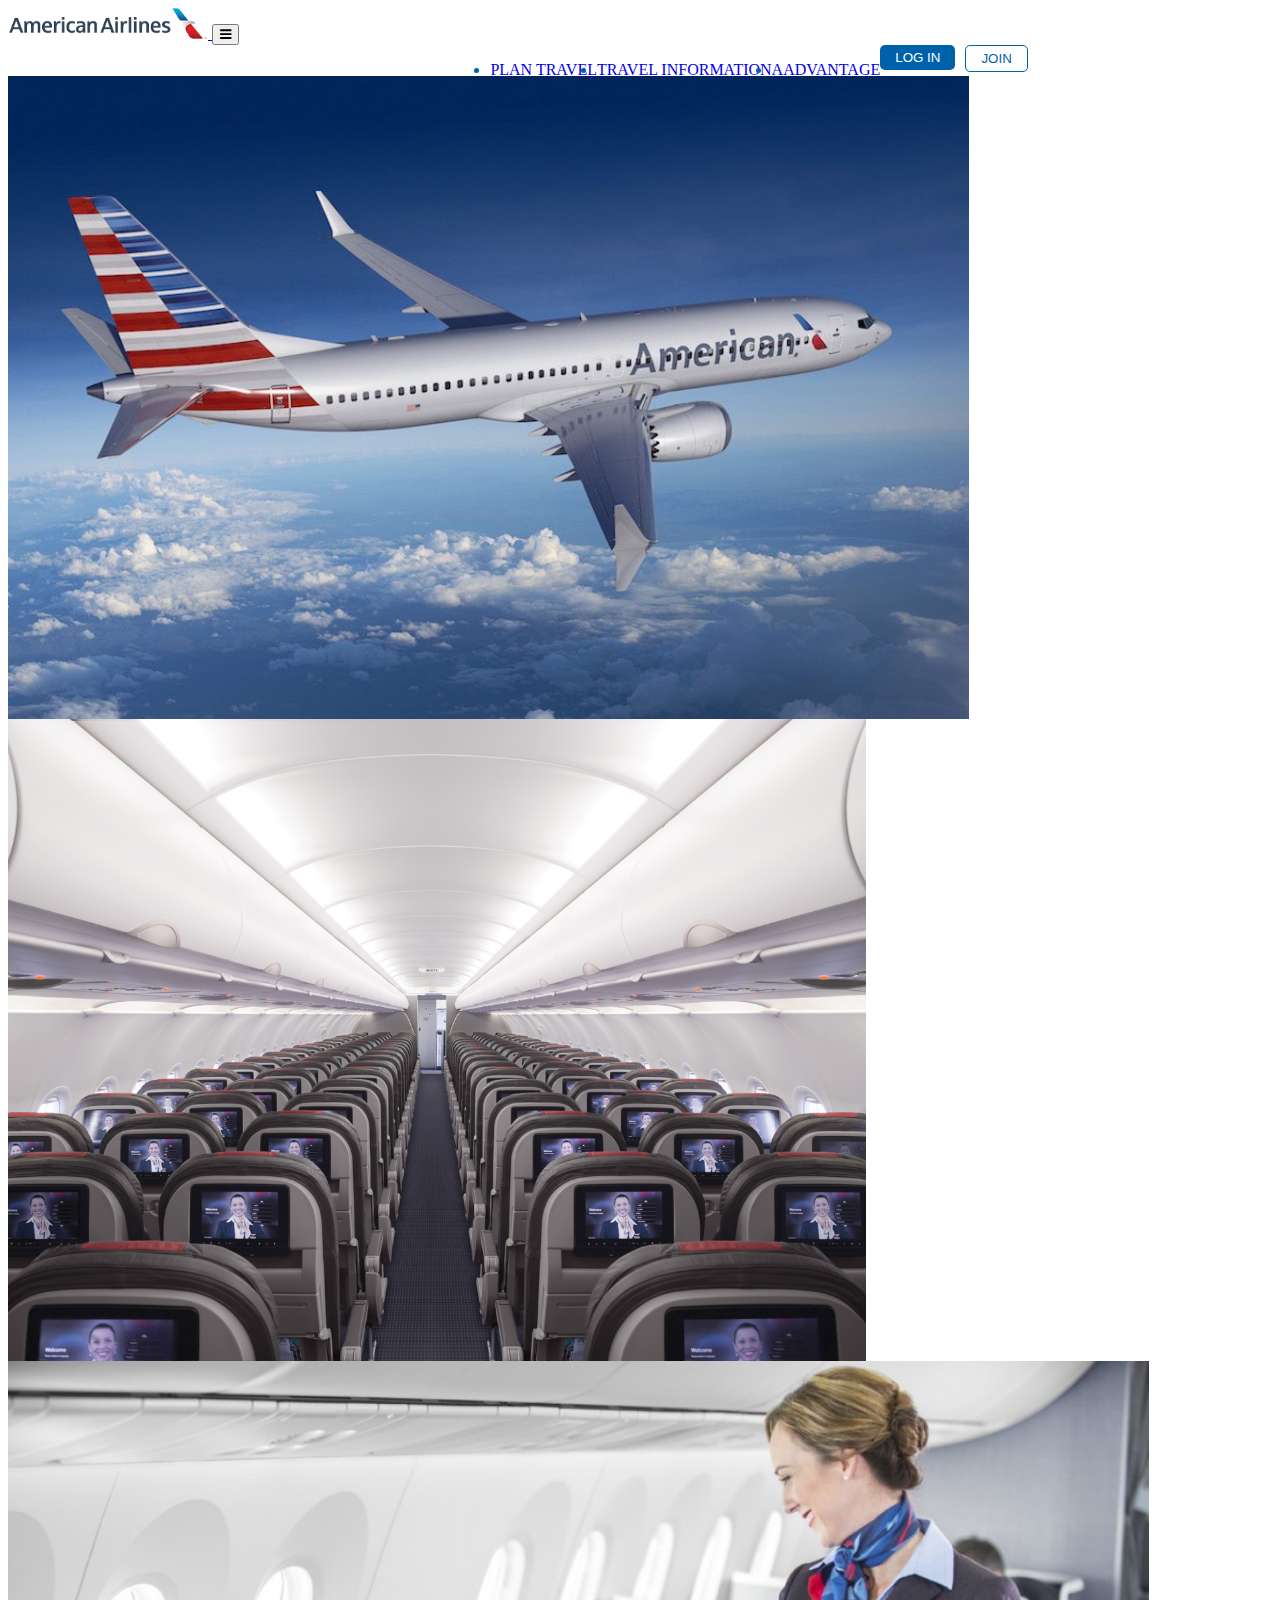
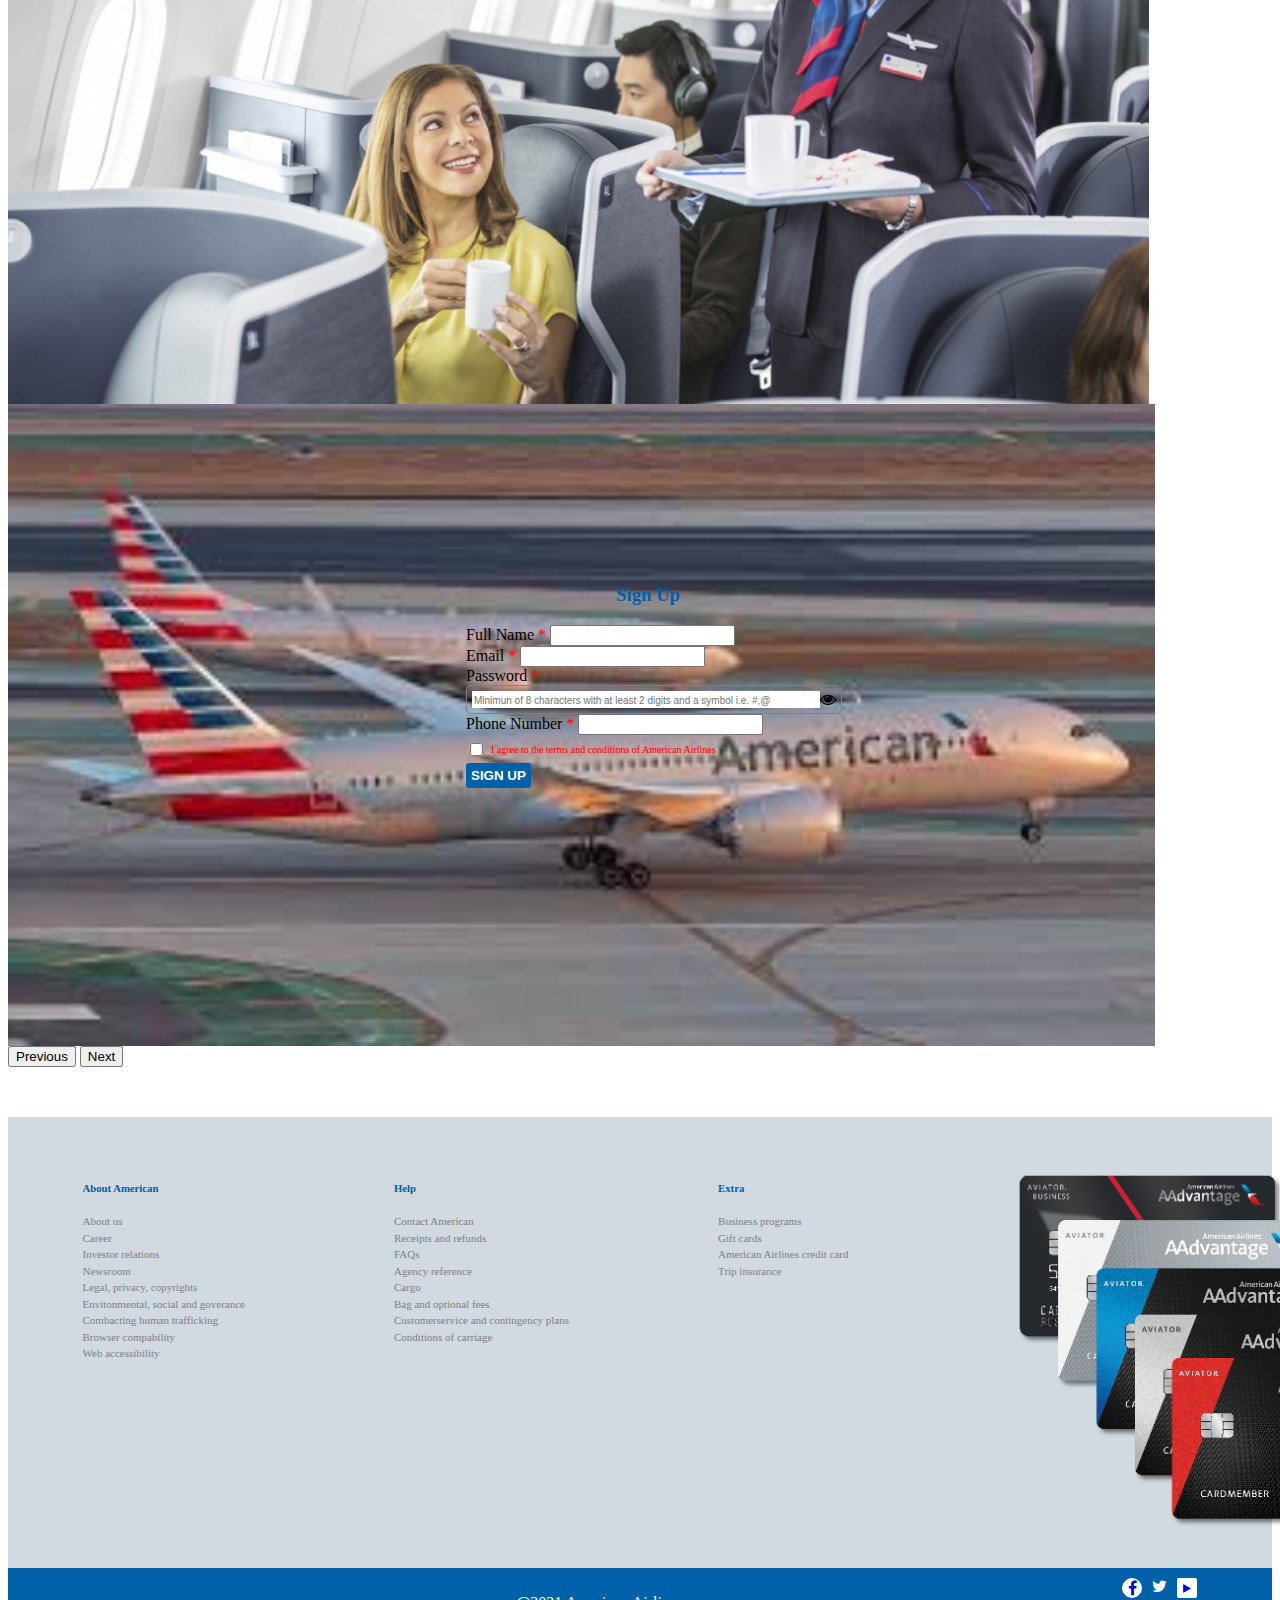
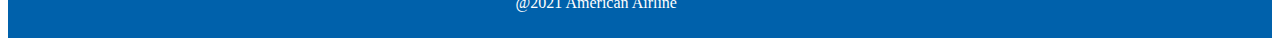
==== commit 0e77990b: "Merge pull request #5 from TynetEng/fine" ====
--- a/airline2.html
+++ b/airline2.html
@@ -140,7 +140,7 @@
                                         </div>
                                     </div>
                                     <div class="clay">
-                                        <input type="checkbox" required>
+                                        <input type="checkbox">
                                         <span>Remember me</span>
                                     </div>
                                     <div>
@@ -167,7 +167,7 @@
                             <div class="card card-body showdow-sm first-parent-register">
                                 <div class="mean">
                                     <div class="teal">
-                                        <h3>Sign In</h3>
+                                        <h3>Sign Up</h3>
                                     </div>
                                     <div class="form-group">
                                         <label>Full Name <span class="bolt">*</span></label>
@@ -189,11 +189,11 @@
                                         <input type="text" class="w-100 phone-number" required>
                                     </div>
                                     <div class="clay">
-                                        <input type="checkbox">
+                                        <input type="checkbox" required>
                                         <span class="eel">I agree to the terms and conditions of American Airlines</span>
                                     </div>
                                     <div>
-                                        <button class="signInEnter w-100" type="submit">SIGN IN</button>
+                                        <button class="signInEnter w-100" type="submit">SIGN UP</button>
                                     </div>
                                     <div class="show"></div>
                                     <div class="show2"></div>
@@ -365,4 +365,4 @@
         })
     </script>
 </body>
-</html>+</html>
